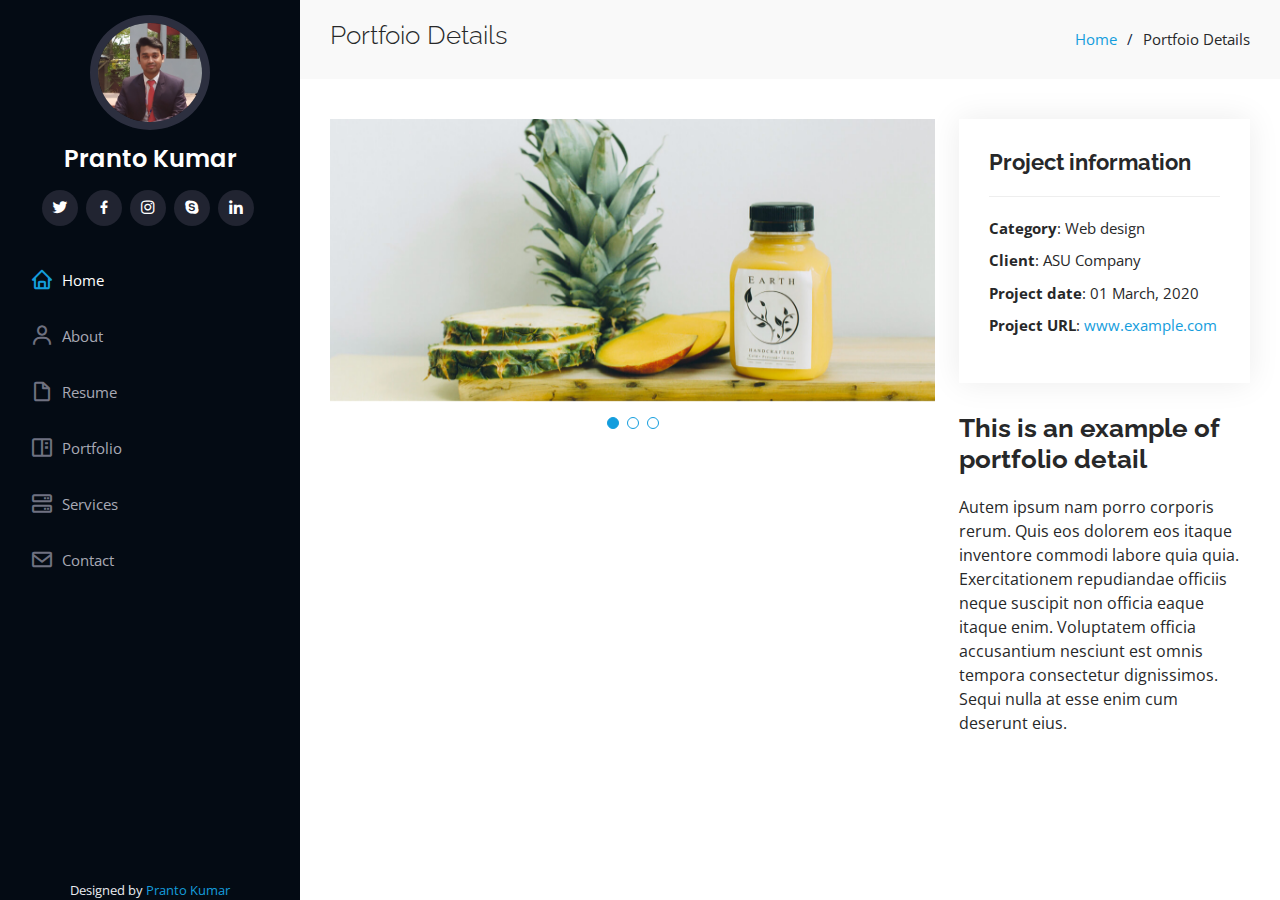
==== portfolio-details.html @ ce013637 "first commit" ====
<!DOCTYPE html>
<html lang="en">

<head>
  <meta charset="utf-8">
  <meta content="width=device-width, initial-scale=1.0" name="viewport">

  <title>Portfolio Details</title>
  <meta content="" name="description">
  <meta content="" name="keywords">

  <!-- Favicons -->
  <link href="img/favicon.png" rel="icon">


  <!-- Google Fonts -->
  <link href="https://fonts.googleapis.com/css?family=Open+Sans:300,300i,400,400i,600,600i,700,700i|Raleway:300,300i,400,400i,500,500i,600,600i,700,700i|Poppins:300,300i,400,400i,500,500i,600,600i,700,700i" rel="stylesheet">

  <!-- Vendor CSS Files -->
  <link href="vendor/aos/aos.css" rel="stylesheet">
  <link href="vendor/bootstrap/css/bootstrap.min.css" rel="stylesheet">
  <link href="vendor/bootstrap-icons/bootstrap-icons.css" rel="stylesheet">
  <link href="vendor/boxicons/css/boxicons.min.css" rel="stylesheet">
  <link href="vendor/glightbox/css/glightbox.min.css" rel="stylesheet">
  <link href="vendor/swiper/swiper-bundle.min.css" rel="stylesheet">

  <!-- Template Main CSS File -->
  <link href="css/style.css" rel="stylesheet">

 
</head>

<body>

  <!-- ======= Mobile nav toggle button ======= -->
  <i class="bi bi-list mobile-nav-toggle d-xl-none"></i>

  <!-- ======= Header ======= -->
  <header id="header">
    <div class="d-flex flex-column">

      <div class="profile">
        <img src="img/profile-img.jpg" alt="" class="img-fluid rounded-circle">
        <h1 class="text-light"><a href="index.html">Pranto Kumar</a></h1>
        <div class="social-links mt-3 text-center">
          <a href="#" class="twitter"><i class="bx bxl-twitter"></i></a>
          <a href="#" class="facebook"><i class="bx bxl-facebook"></i></a>
          <a href="#" class="instagram"><i class="bx bxl-instagram"></i></a>
          <a href="#" class="google-plus"><i class="bx bxl-skype"></i></a>
          <a href="#" class="linkedin"><i class="bx bxl-linkedin"></i></a>
        </div>
      </div>

      <nav id="navbar" class="nav-menu navbar">
        <ul>
          <li><a href="#hero" class="nav-link scrollto active"><i class="bx bx-home"></i> <span>Home</span></a></li>
          <li><a href="#about" class="nav-link scrollto"><i class="bx bx-user"></i> <span>About</span></a></li>
          <li><a href="#resume" class="nav-link scrollto"><i class="bx bx-file-blank"></i> <span>Resume</span></a></li>
          <li><a href="#portfolio" class="nav-link scrollto"><i class="bx bx-book-content"></i> <span>Portfolio</span></a></li>
          <li><a href="#services" class="nav-link scrollto"><i class="bx bx-server"></i> <span>Services</span></a></li>
          <li><a href="#contact" class="nav-link scrollto"><i class="bx bx-envelope"></i> <span>Contact</span></a></li>
        </ul>
      </nav><!-- .nav-menu -->
    </div>
  </header><!-- End Header -->

  <main id="main">

    <!-- ======= Breadcrumbs ======= -->
    <section id="breadcrumbs" class="breadcrumbs">
      <div class="container">

        <div class="d-flex justify-content-between align-items-center">
          <h2>Portfoio Details</h2>
          <ol>
            <li><a href="index.html">Home</a></li>
            <li>Portfoio Details</li>
          </ol>
        </div>

      </div>
    </section><!-- End Breadcrumbs -->

    <!-- ======= Portfolio Details Section ======= -->
    <section id="portfolio-details" class="portfolio-details">
      <div class="container">

        <div class="row gy-4">

          <div class="col-lg-8">
            <div class="portfolio-details-slider swiper">
              <div class="swiper-wrapper align-items-center">

                <div class="swiper-slide">
                  <img src="img/portfolio/portfolio-details-1.jpg" alt="">
                </div>

                <div class="swiper-slide">
                  <img src="img/portfolio/portfolio-details-2.jpg" alt="">
                </div>

                <div class="swiper-slide">
                  <img src="img/portfolio/portfolio-details-3.jpg" alt="">
                </div>

              </div>
              <div class="swiper-pagination"></div>
            </div>
          </div>

          <div class="col-lg-4">
            <div class="portfolio-info">
              <h3>Project information</h3>
              <ul>
                <li><strong>Category</strong>: Web design</li>
                <li><strong>Client</strong>: ASU Company</li>
                <li><strong>Project date</strong>: 01 March, 2020</li>
                <li><strong>Project URL</strong>: <a href="#">www.example.com</a></li>
              </ul>
            </div>
            <div class="portfolio-description">
              <h2>This is an example of portfolio detail</h2>
              <p>
                Autem ipsum nam porro corporis rerum. Quis eos dolorem eos itaque inventore commodi labore quia quia. Exercitationem repudiandae officiis neque suscipit non officia eaque itaque enim. Voluptatem officia accusantium nesciunt est omnis tempora consectetur dignissimos. Sequi nulla at esse enim cum deserunt eius.
              </p>
            </div>
          </div>

        </div>

      </div>
    </section><!-- End Portfolio Details Section -->

  </main><!-- End #main -->

  <!-- ======= Footer ======= -->
  <footer id="footer">
    <div class="container">
      <!-- <div class="copyright">
        &copy; Copyright <strong><span>iPortfolio</span></strong>
      </div> -->
      <div class="credits">
        Designed by <a href="https://www.linkedin.com/in/pranto-kumar-a326801b3/" target="_blank">Pranto Kumar</a>
      </div>
    </div>
  </footer><!-- End  Footer -->

  <a href="#" class="back-to-top d-flex align-items-center justify-content-center"><i class="bi bi-arrow-up-short"></i></a>

  <!-- Vendor JS Files -->
  <script src="vendor/purecounter/purecounter_vanilla.js"></script>
  <script src="vendor/aos/aos.js"></script>
  <script src="vendor/bootstrap/js/bootstrap.bundle.min.js"></script>
  <script src="vendor/glightbox/js/glightbox.min.js"></script>
  <script src="vendor/isotope-layout/isotope.pkgd.min.js"></script>
  <script src="vendor/swiper/swiper-bundle.min.js"></script>
  <script src="vendor/typed.js/typed.umd.js"></script>
  <script src="vendor/waypoints/noframework.waypoints.js"></script>
  <script src="vendor/php-email-form/validate.js"></script>

  <!-- Template Main JS File -->
  <script src="js/main.js"></script>

</body>

</html>
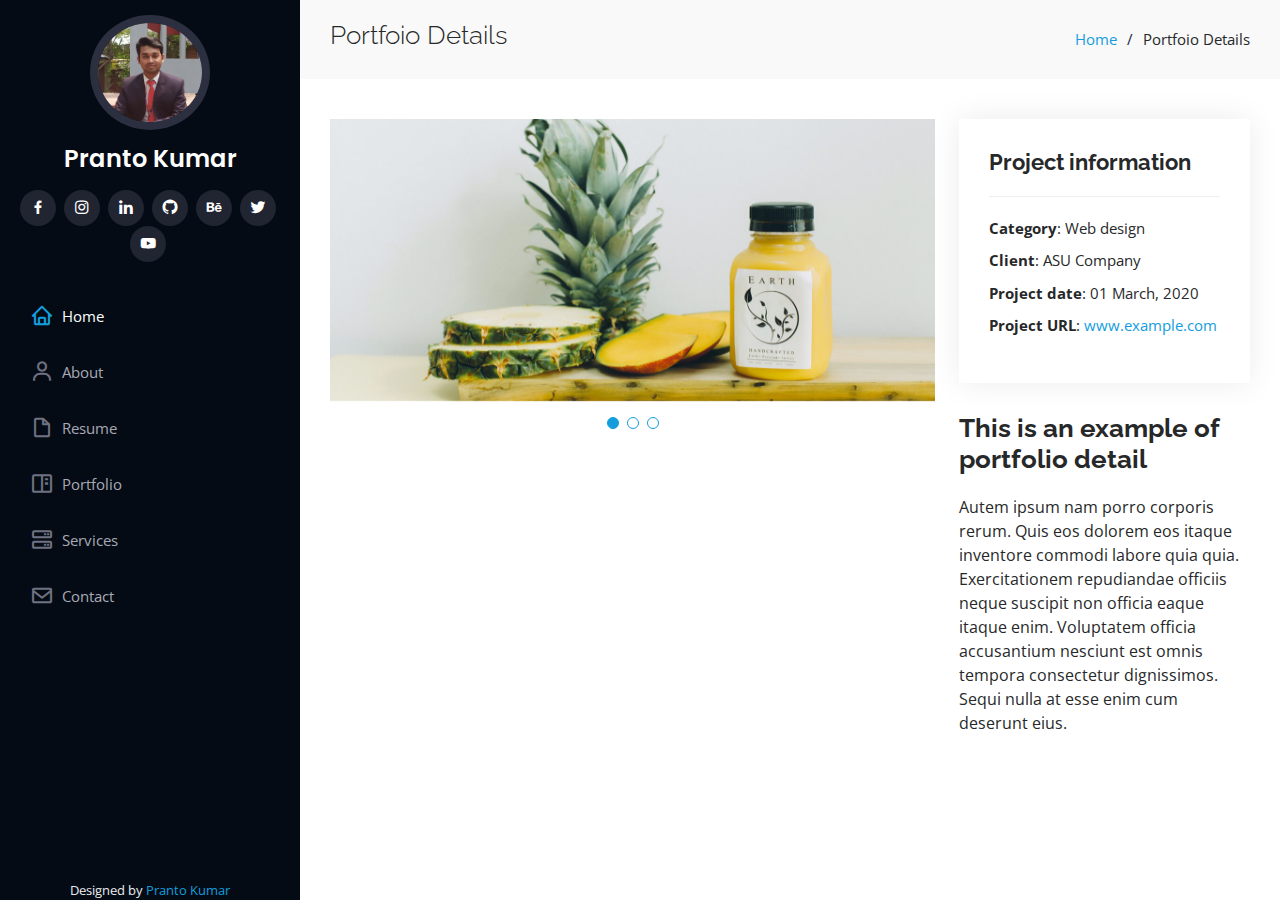
==== commit 364ed5c2: "V1. Add Social icon" ====
--- a/portfolio-details.html
+++ b/portfolio-details.html
@@ -43,11 +43,19 @@
         <img src="img/profile-img.jpg" alt="" class="img-fluid rounded-circle">
         <h1 class="text-light"><a href="index.html">Pranto Kumar</a></h1>
         <div class="social-links mt-3 text-center">
-          <a href="#" class="twitter"><i class="bx bxl-twitter"></i></a>
-          <a href="#" class="facebook"><i class="bx bxl-facebook"></i></a>
-          <a href="#" class="instagram"><i class="bx bxl-instagram"></i></a>
-          <a href="#" class="google-plus"><i class="bx bxl-skype"></i></a>
-          <a href="#" class="linkedin"><i class="bx bxl-linkedin"></i></a>
+          <a href="https://www.facebook.com/sreeprantokumar.saha/" target="_blank" class="facebook"><i
+            class="bx bxl-facebook"></i></a>
+        <a href="https://www.instagram.com/sreeprantokumar.saha/" target="_blank" class="instagram"><i
+            class="bx bxl-instagram"></i></a>
+        <a href="https://www.linkedin.com/in/pranto-kumar-a326801b3/" target="_blank" class="linkedin"><i
+            class="bx bxl-linkedin"></i></a>
+        <a href="https://github.com/pranto113015" target="_blank" class="twitter"><i class="bx bxl-github"></i></a>
+        <a href="https://www.behance.net/prantosaha4" target="_blank" class="google-plus"><i
+          class="bx bxl-behance"></i></a>
+        <a href="https://twitter.com/PK_Pranto_kumar" target="_blank" class="twitter"><i
+            class="bx bxl-twitter"></i></a>
+        <a href="https://www.youtube.com/channel/UCsxxdW162AKtDPsCP1nGuFA" target="_blank" class="google-plus"><i
+            class="bx bxl-youtube"></i></a>
         </div>
       </div>
 
